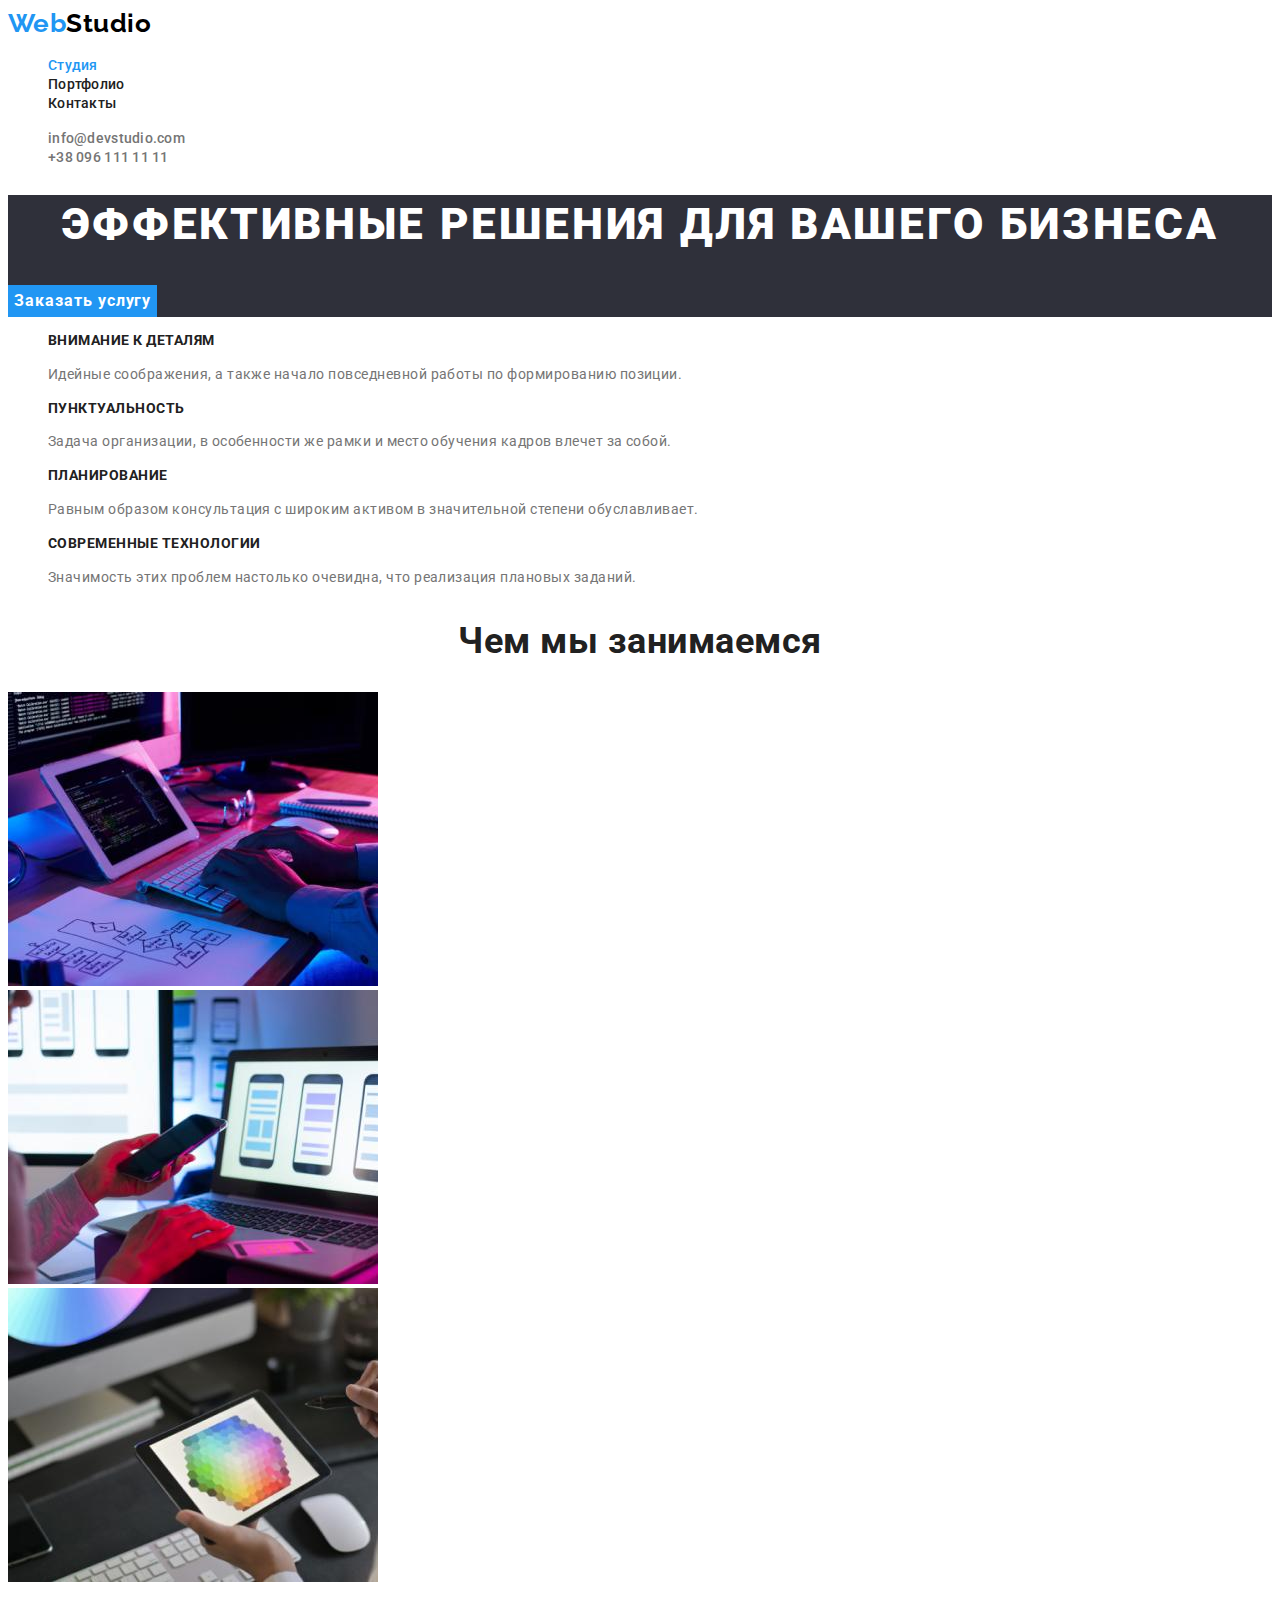
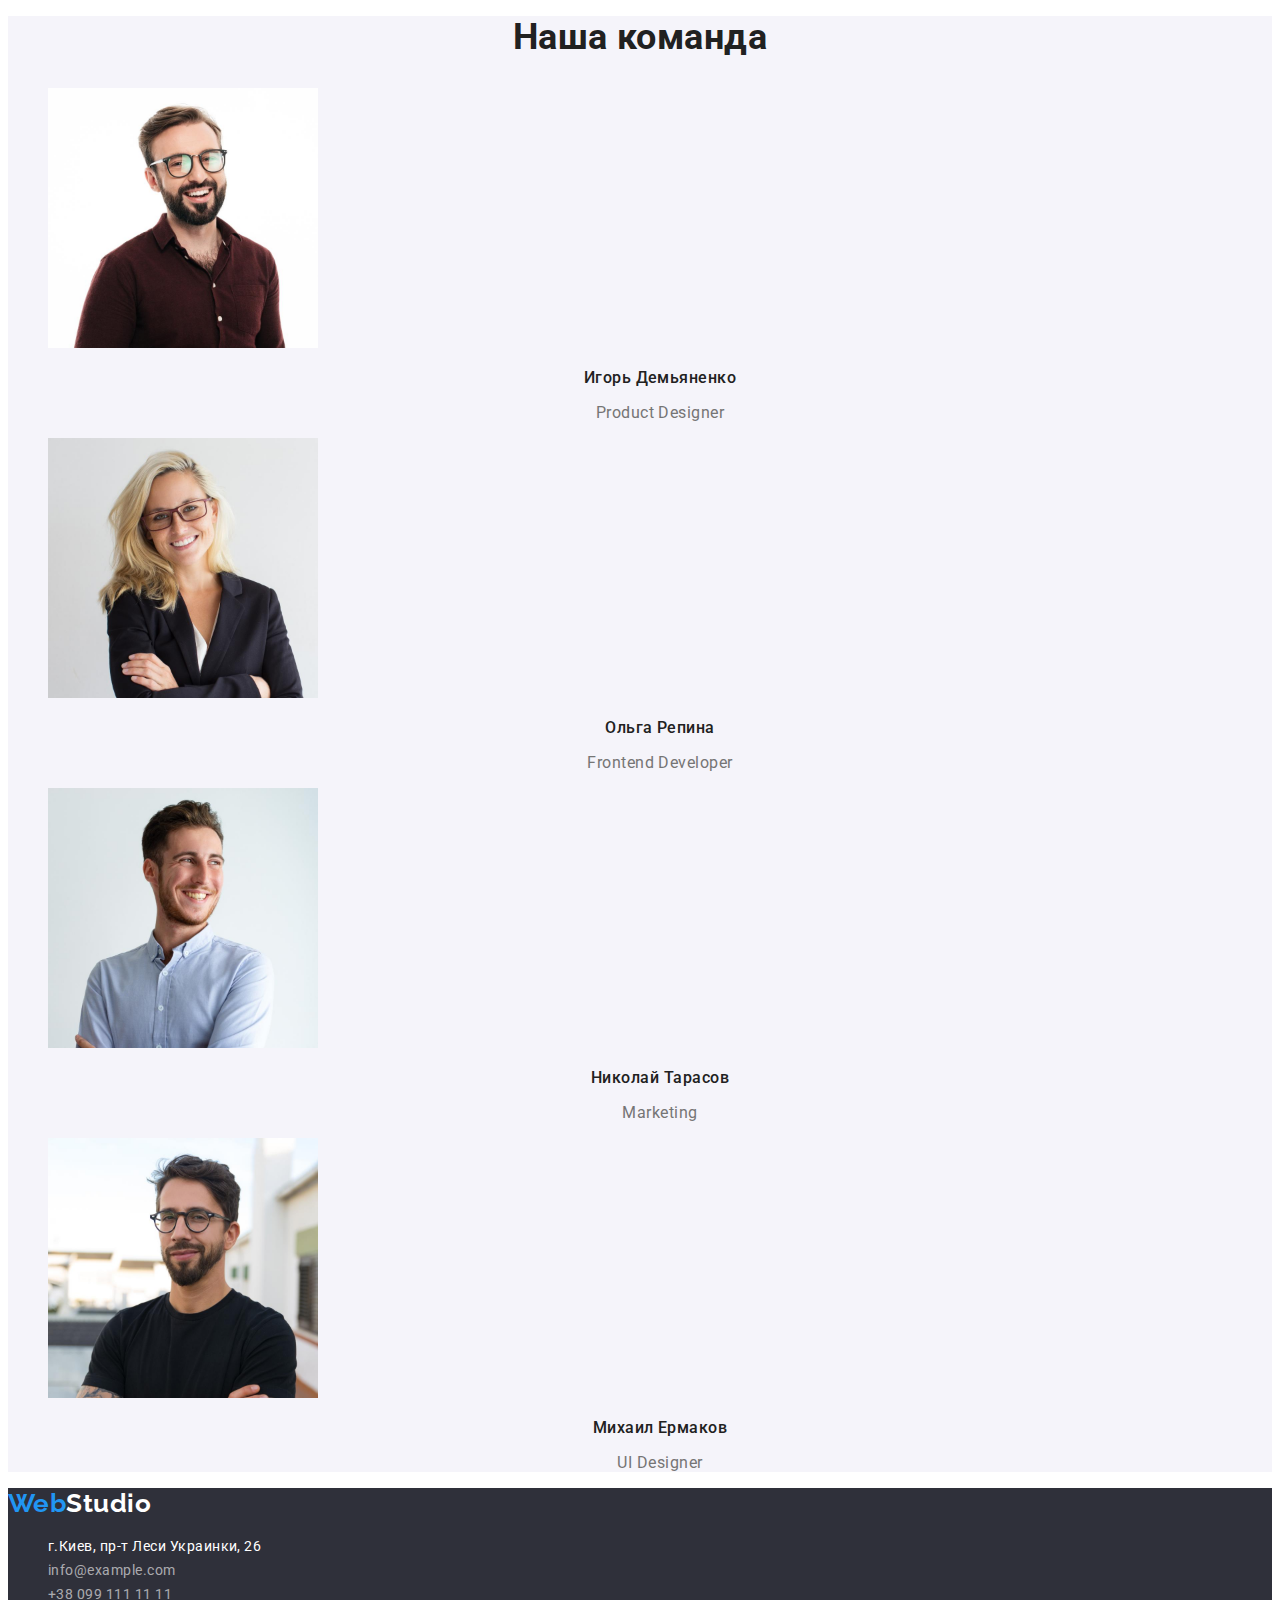
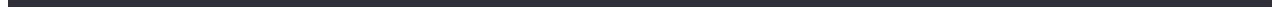
==== index.html @ a11c16da "Adds previous work files" ====
<!DOCTYPE html>
<html lang="ru">
<head>
    <meta charset="UTF-8">
    <meta http-equiv="X-UA-Compatible" content="IE=edge">
    <meta name="viewport" content="width=device-width, initial-scale=1.0">
    <title>Студия</title>
    <link rel="preconnect" href="https://fonts.googleapis.com">
    <link rel="preconnect" href="https://fonts.gstatic.com" crossorigin>
    <link href="https://fonts.googleapis.com/css2?family=Raleway:wght@700&family=Roboto:wght@400;500;700;900&display=swap" rel="stylesheet">
    <link rel="stylesheet" href="./css/styles.css">
</head>

<body>
    <header>
        <!--Навигация-->
        <nav>
            <a lang="en" href="./index.html" class="logo link">
                Web<span class="header-logo">Studio</span>
            </a>
            
            <ul class="header-list list">
                <li class="header-item"><a href="./index.html" class="header-link link current">Студия</a></li>
                <li class="header-item"><a href="./portfolio.html" class="header-link link">Портфолио</a></li>
                <li class="header-item"><a href="" class="header-link link">Контакты</a></li>
            </ul>
        </nav>
        
        <!--Контакты №1-->
        <ul class="contacts-list list">
            <li class="contacts-item"><a href="mailto:info@devstudio.com" class="header-link contacts-link link">info@devstudio.com</a></li>
            <li class="contacts-item"><a href="tel:+380961111111" class="header-link contacts-link link">+38 096 111 11 11</a></li>
        </ul>   
    </header>

    <main>
        <!--Герой-->
        <section class="hero">
            <h1 class="hero-title">Эффективные решения для вашего бизнеса</h1>
            <button type="button" class="hero-button btn">Заказать услугу</button>
        </section>

        <!--Особенности работы-->
        <section class="features">
            <h2 hidden>Особенности работы</h2>
            <ul class="features-list list">
                <li class="features-item">
                    <h3 class="features-item-title">Внимание к деталям</h3>
                    <p class="features-item-text">Идейные соображения, а также начало повседневной работы по формированию позиции.</p>
                </li>
                <li class="features-item">
                    <h3 class="features-item-title">Пунктуальность</h3>
                    <p class="features-item-text">Задача организации, в особенности же рамки и место обучения кадров влечет за собой.</p>
                </li>
                <li class="features-item">
                    <h3 class="features-item-title">Планирование</h3>
                    <p class="features-item-text">Равным образом консультация с широким активом в значительной степени обуславливает.</p>
                </li>
                <li class="features-item">
                    <h3 class="features-item-title">Современные технологии</h3>
                    <p class="features-item-text">Значимость этих проблем настолько очевидна, что реализация плановых заданий.</p>
                </li>
            </ul>
        </section>

        <!--Чем мы занимаемся-->
        <section class="speciality">
            <h2 class="speciality-title">Чем мы занимаемся</h2>
            <u class="speciality-list list">
                <li class="speciality-item"><img src="./images/box1.jpg" alt="Парень пишет код программы" width="370" height="294"></li>
                <li class="speciality-item"><img src="./images/box2.jpg" alt="Девушка подбирает дизайн для мобильного приложения" width="370" height="294"></li>
                <li class="speciality-item"><img src="./images/box3.jpg" alt="Девушка выбирает цвет с палитры цветов" width="370" height="294"></li>
            </u>
        </section>
        
        <!--Наша команда-->
        <section class="members">
            <h2 class="members-title">Наша команда</h2>
            <ul class="members-list list">
                <li class="members-item">
                    <a class="members-link link" href="">
                        <img src="./images/photo1.jpg" alt="Фото Игоря Демьяненко" width="270" height="260">
                        <h3 class="members-name">Игорь Демьяненко</h3>
                        <p class="members-speciality" lang="en">Product Designer</p>
                    </a>
                </li>
                <li class="members-item">
                    <a class="members-link link" href="">
                        <img src="./images/photo2.jpg" alt="Фото Ольги Репиной" width="270" height="260">
                        <h3 class="members-name">Ольга Репина</h3>
                        <p class="members-speciality" lang="en">Frontend Developer</p>
                    </a>
                </li>
                <li class="members-item">
                    <a class="members-link link" href="">
                        <img src="./images/photo3.jpg" alt="Фото Николая Тарасова" width="270" height="260">
                        <h3 class="members-name">Николай Тарасов</h3>
                        <p class="members-speciality" lang="en">Marketing</p>
                    </a>
                </li>
                <li class="members-item">
                    <a class="members-link link" href="">
                        <img src="./images/photo4.jpg" alt="Фото Михаила Ермакова" width="270" height="260">
                        <h3 class="members-name">Михаил Ермаков</h3>
                        <p class="members-speciality" lang="en">UI Designer</p>
                    </a>
                </li>
            </ul>
        </section>
    </main>

    <footer class="footer">
                <!--Лого-->
        <a lang="en" href="./index.html" class="logo link">
            Web<span class="footer-logo">Studio</span>
        </a>

        <!--Контакти №2-->
        <address>
            <ul class="footer-list list">
                <li class="footer-item">
                    <a href="https://goo.gl/maps/CdvJLRiEL6Q8Smko8" target="_blank" rel="noreferrer noopener" class="footer-first-link footer-link link">г.Киев, пр-т Леси Украинки, 26</a>
                </li>
                <li class="footer-item">
                    <a href="mailto:info@example.com" class="footer-link link">info@example.com</a>
                </li>
                <li class="footer-item">
                    <a href="tel:+380991111111" class="footer-link link">+38 099 111 11 11</a>
                </li>
            </ul>
        </address>
    </footer> 
</body>
</html>
---- css/styles.css ----
:root {
	--primary-text-color: #212121;
	--secondary-text-color: #757575;
	--accent-text-color: #2196f3;
	--button-first-text-color: #212121;
	--button-second-text-color: #fff;
	--button-first-bg-color: #f5f4fa;
	--button-second-bg-color: #2196f3;
	--first-background-color: #fff;
	--second-background-color: #2f303a;
	--third-background-color: #f5f4fa;
}

body {
	font-family: Roboto, sans-serif;
	color: var(--primary-text-color);
	letter-spacing: 0.03em;
}

.link {
	text-decoration: none;
}

.list {
	list-style-type: none;
}

.btn {
	cursor: pointer;
	border: none;
}

/* --Хедер-- */

/* Лого */

.logo {
	font-family: Raleway, sans-serif;
	font-weight: 700;
	font-size: 26px;
	line-height: 1.19;
	color: #2196f3;
}

.header-logo {
	color: #000000;
}

/* Хедер линки */

.header-link {
	font-weight: 500;
	font-size: 14px;
	line-height: 1.14;
	letter-spacing: 0.02em;
	color: var(--primary-text-color);
}

.current {
	color: var(--accent-text-color);
}

.contacts-link {
	color: var(--secondary-text-color);
}

.header-link:hover,
.header-link:focus,
.footer-link:hover,
.footer-link:focus {
	color: var(--accent-text-color);
}

/* --Мейн Студио-- */

/* Герой */

.hero {
	background-color: var(--second-background-color);
}

.hero-title {
	font-weight: 900;
	font-size: 44px;
	line-height: 1.36;
	text-align: center;
	letter-spacing: 0.06em;
	text-transform: uppercase;
	color: #fff;
}

.hero-button {
	color: var(--button-second-text-color);
	background-color: var(--button-second-bg-color);
	font-family: Roboto;
	font-weight: 700;
	font-size: 16px;
	line-height: 1.87;
	letter-spacing: 0.06em;
}

.hero-button:hover,
.hero-button:focus {
	color: var(--button-first-text-color);
	background-color: var(--button-first-bg-color);
}

/* Особенности работы */

.features-item-title {
	font-weight: 700;
	font-size: 14px;
	line-height: 1.14;
	text-transform: uppercase;
}

.features-item-text {
	font-size: 14px;
	line-height: 1.71;
	color: var(--secondary-text-color);
}
/* Чем мы занимаемся */
.speciality-title {
	font-weight: 700;
	font-size: 36px;
	line-height: 1.17;
	text-align: center;
}

/* Наша команда */
.members {
	background-color: var(--third-background-color);
}
.members-title {
	font-weight: 700;
	font-size: 36px;
	line-height: 1.17;
	text-align: center;
}

.members-name {
	font-weight: 500;
	font-size: 16px;
	line-height: 1.19;
	text-align: center;
	color: var(--primary-text-color);
}

.members-speciality {
	font-size: 16px;
	line-height: 1.19;
	text-align: center;
	color: var(--secondary-text-color);
}

/* --Мейн Портфолио-- */

/* --Футер--*/

.footer {
	background-color: var(--second-background-color);
}

.footer-logo {
	color: #fff;
}

.footer-link {
	font-style: normal;
	font-size: 14px;
	line-height: 1.71;
	color: rgba(255, 255, 255, 0.6);
}

.footer-first-link {
	color: #fff;
}
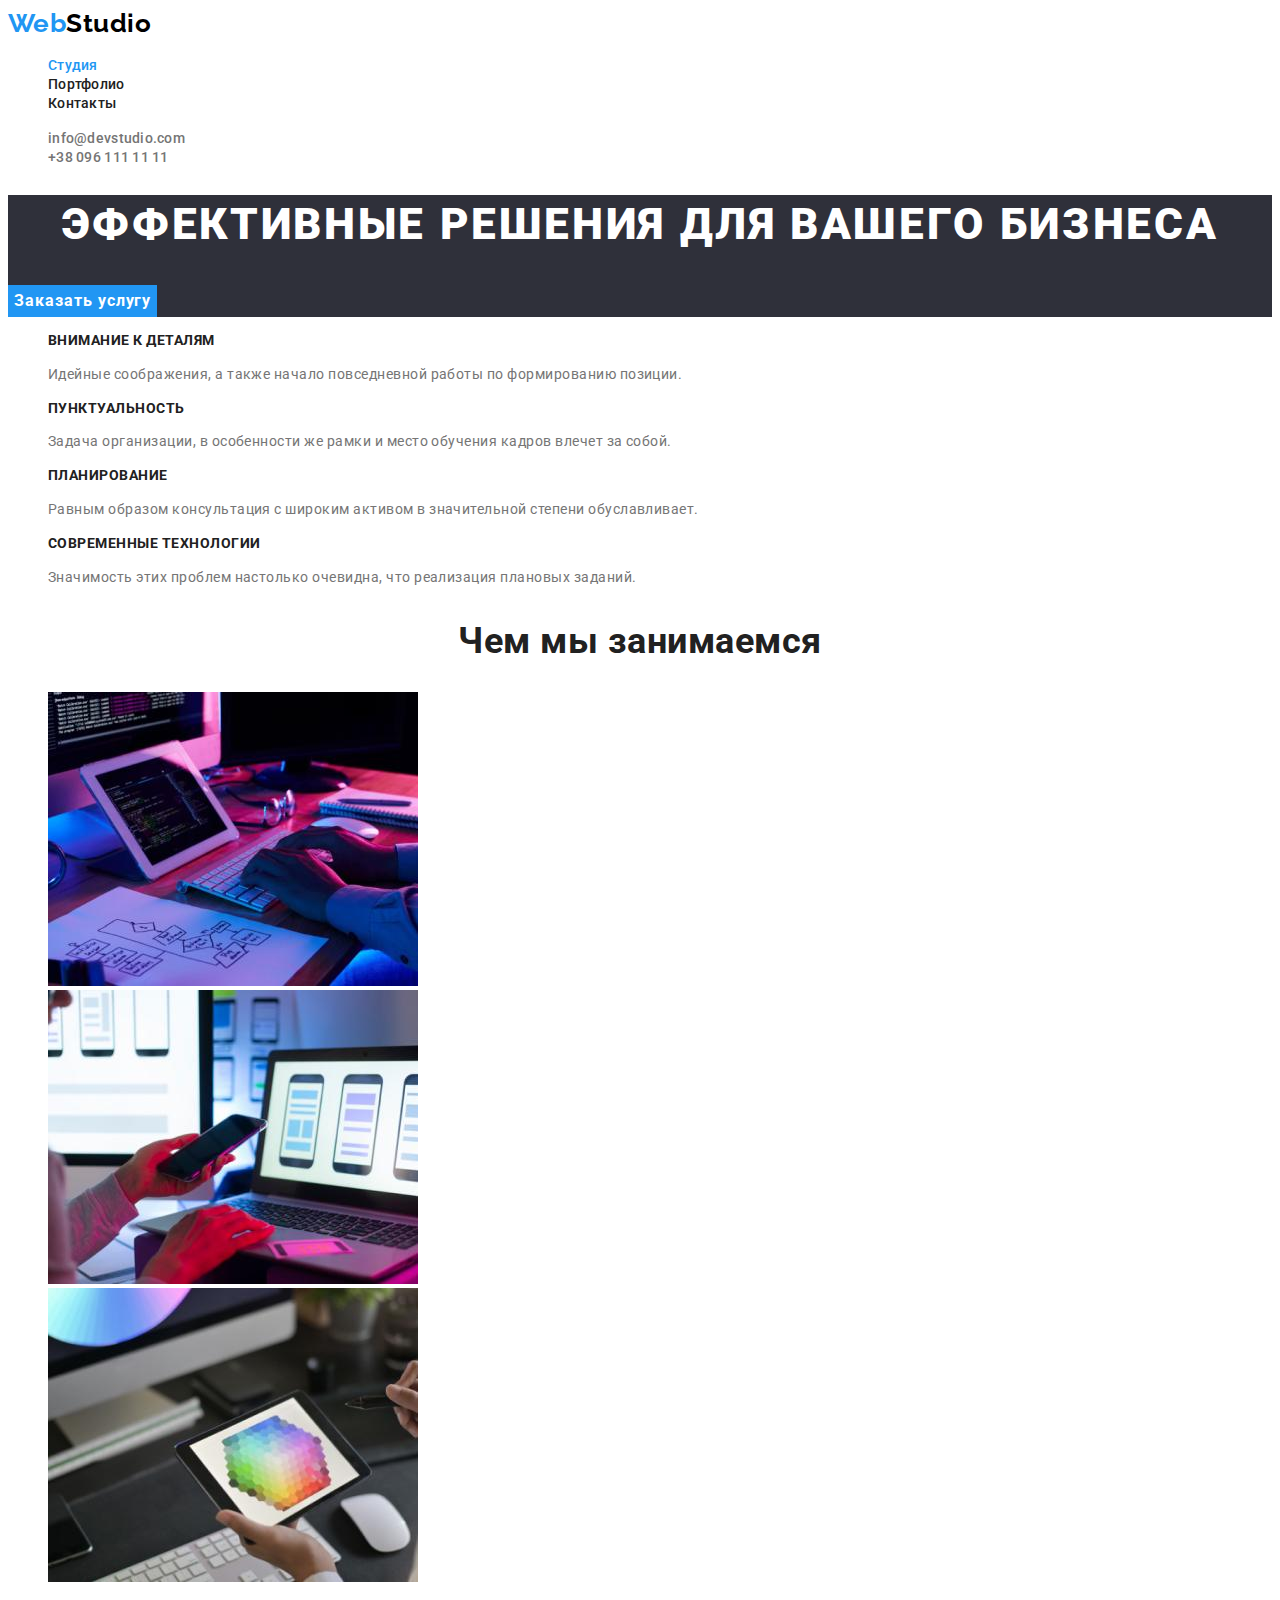
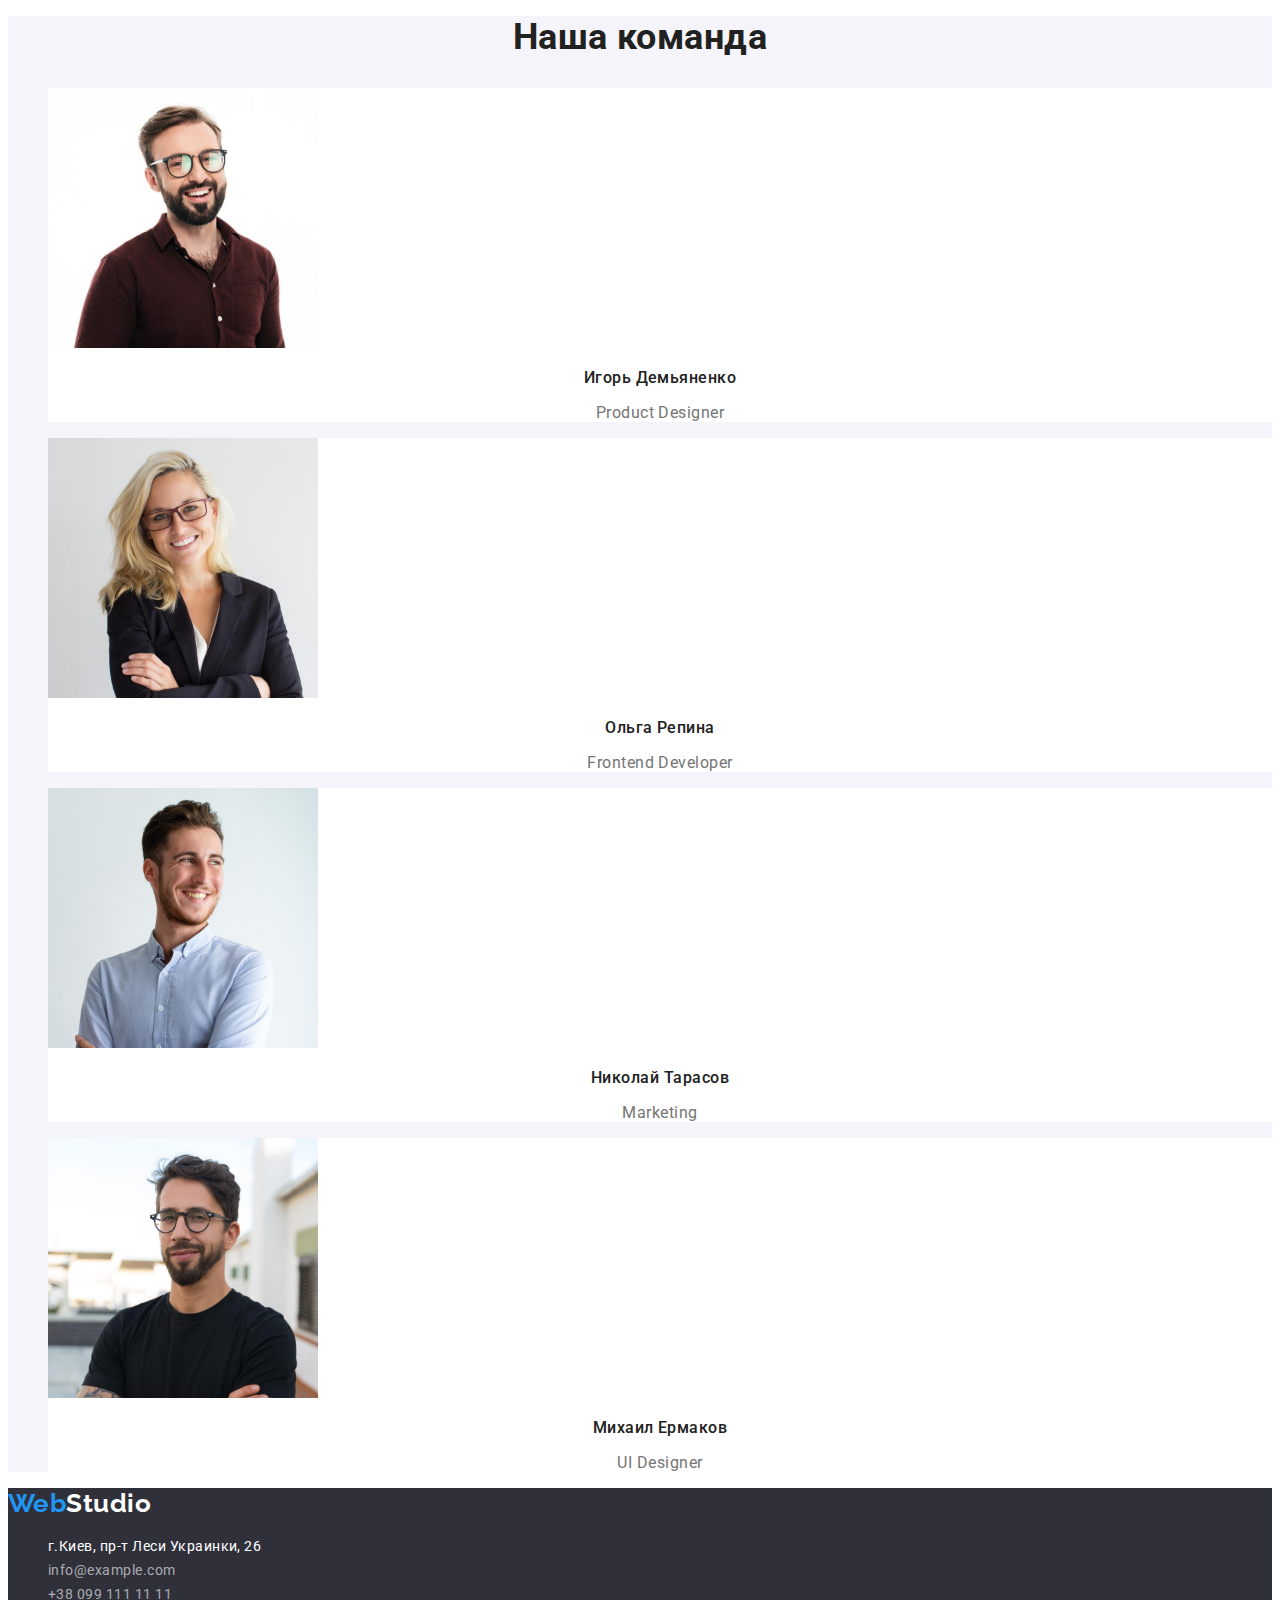
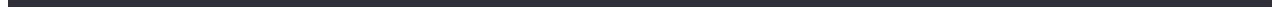
==== commit 8f971fc8: "Adds previous work files(true)" ====
--- a/index.html
+++ b/index.html
@@ -1,5 +1,6 @@
 <!DOCTYPE html>
 <html lang="ru">
+    
 <head>
     <meta charset="UTF-8">
     <meta http-equiv="X-UA-Compatible" content="IE=edge">
@@ -15,21 +16,31 @@
     <header>
         <!--Навигация-->
         <nav>
-            <a lang="en" href="./index.html" class="logo link">
+            <a href="./index.html" class="logo link" lang="en">
                 Web<span class="header-logo">Studio</span>
             </a>
             
             <ul class="header-list list">
-                <li class="header-item"><a href="./index.html" class="header-link link current">Студия</a></li>
-                <li class="header-item"><a href="./portfolio.html" class="header-link link">Портфолио</a></li>
-                <li class="header-item"><a href="" class="header-link link">Контакты</a></li>
+                <li class="header-item">
+                    <a href="./index.html" class="header-link link current-page">Студия</a>
+                </li>
+                <li class="header-item">
+                    <a href="./portfolio.html" class="header-link link">Портфолио</a>
+                </li>
+                <li class="header-item">
+                    <a href="" class="header-link link">Контакты</a>
+                </li>
             </ul>
         </nav>
         
         <!--Контакты №1-->
         <ul class="contacts-list list">
-            <li class="contacts-item"><a href="mailto:info@devstudio.com" class="header-link contacts-link link">info@devstudio.com</a></li>
-            <li class="contacts-item"><a href="tel:+380961111111" class="header-link contacts-link link">+38 096 111 11 11</a></li>
+            <li class="contacts-item">
+                <a href="mailto:info@devstudio.com" class="header-link contacts-link link">info@devstudio.com</a>
+            </li>
+            <li class="contacts-item">
+                <a href="tel:+380961111111" class="header-link contacts-link link">+38 096 111 11 11</a>
+            </li>
         </ul>   
     </header>
 
@@ -66,11 +77,17 @@
         <!--Чем мы занимаемся-->
         <section class="speciality">
             <h2 class="speciality-title">Чем мы занимаемся</h2>
-            <u class="speciality-list list">
-                <li class="speciality-item"><img src="./images/box1.jpg" alt="Парень пишет код программы" width="370" height="294"></li>
-                <li class="speciality-item"><img src="./images/box2.jpg" alt="Девушка подбирает дизайн для мобильного приложения" width="370" height="294"></li>
-                <li class="speciality-item"><img src="./images/box3.jpg" alt="Девушка выбирает цвет с палитры цветов" width="370" height="294"></li>
-            </u>
+            <ul class="speciality-list list">
+                <li class="speciality-item">
+                    <img src="./images/box1.jpg" alt="Парень пишет код программы" width="370" height="294">
+                </li>
+                <li class="speciality-item">
+                    <img src="./images/box2.jpg" alt="Девушка подбирает дизайн для мобильного приложения" width="370" height="294">
+                </li>
+                <li class="speciality-item">
+                    <img src="./images/box3.jpg" alt="Девушка выбирает цвет с палитры цветов" width="370" height="294">
+                </li>
+            </ul>
         </section>
         
         <!--Наша команда-->
@@ -78,32 +95,24 @@
             <h2 class="members-title">Наша команда</h2>
             <ul class="members-list list">
                 <li class="members-item">
-                    <a class="members-link link" href="">
                         <img src="./images/photo1.jpg" alt="Фото Игоря Демьяненко" width="270" height="260">
                         <h3 class="members-name">Игорь Демьяненко</h3>
                         <p class="members-speciality" lang="en">Product Designer</p>
-                    </a>
                 </li>
                 <li class="members-item">
-                    <a class="members-link link" href="">
                         <img src="./images/photo2.jpg" alt="Фото Ольги Репиной" width="270" height="260">
                         <h3 class="members-name">Ольга Репина</h3>
                         <p class="members-speciality" lang="en">Frontend Developer</p>
-                    </a>
                 </li>
                 <li class="members-item">
-                    <a class="members-link link" href="">
                         <img src="./images/photo3.jpg" alt="Фото Николая Тарасова" width="270" height="260">
                         <h3 class="members-name">Николай Тарасов</h3>
                         <p class="members-speciality" lang="en">Marketing</p>
-                    </a>
                 </li>
                 <li class="members-item">
-                    <a class="members-link link" href="">
                         <img src="./images/photo4.jpg" alt="Фото Михаила Ермакова" width="270" height="260">
                         <h3 class="members-name">Михаил Ермаков</h3>
                         <p class="members-speciality" lang="en">UI Designer</p>
-                    </a>
                 </li>
             </ul>
         </section>
@@ -111,7 +120,7 @@
 
     <footer class="footer">
                 <!--Лого-->
-        <a lang="en" href="./index.html" class="logo link">
+        <a href="./index.html" class="logo link" lang="en">
             Web<span class="footer-logo">Studio</span>
         </a>
 
@@ -131,4 +140,5 @@
         </address>
     </footer> 
 </body>
+
 </html>--- a/css/styles.css
+++ b/css/styles.css
@@ -1,3 +1,4 @@
+/* ------------Общие------------ */
 :root {
 	--primary-text-color: #212121;
 	--secondary-text-color: #757575;
@@ -6,9 +7,15 @@
 	--button-second-text-color: #fff;
 	--button-first-bg-color: #f5f4fa;
 	--button-second-bg-color: #2196f3;
-	--first-background-color: #fff;
+	--primary-background-color: #fff;
 	--second-background-color: #2f303a;
 	--third-background-color: #f5f4fa;
+	--footer-link-color: rgba(255, 255, 255, 0.6);
+	--just-white-color: #fff;
+	--main-logo-color: #2196f3;
+	--second-logo-color: #000;
+	--third-logo-color: #fff;
+	--hero-button-hover-bgcolor: #188ce8;
 }
 
 body {
@@ -30,40 +37,34 @@
 	border: none;
 }
 
-/* --Хедер-- */
-
+/* ------------Хедер------------ */
 /* Лого */
-
 .logo {
 	font-family: Raleway, sans-serif;
 	font-weight: 700;
 	font-size: 26px;
 	line-height: 1.19;
-	color: #2196f3;
+	color: var(--main-logo-color);
 }
 
 .header-logo {
-	color: #000000;
+	color: var(--second-logo-color);
 }
 
 /* Хедер линки */
-
 .header-link {
 	font-weight: 500;
 	font-size: 14px;
 	line-height: 1.14;
 	letter-spacing: 0.02em;
-	color: var(--primary-text-color);
-}
-
-.current {
-	color: var(--accent-text-color);
+	color: inherit;
 }
 
 .contacts-link {
 	color: var(--secondary-text-color);
 }
 
+.current-page,
 .header-link:hover,
 .header-link:focus,
 .footer-link:hover,
@@ -71,10 +72,8 @@
 	color: var(--accent-text-color);
 }
 
-/* --Мейн Студио-- */
-
+/* ------------Мейн Студио------------ */
 /* Герой */
-
 .hero {
 	background-color: var(--second-background-color);
 }
@@ -86,27 +85,25 @@
 	text-align: center;
 	letter-spacing: 0.06em;
 	text-transform: uppercase;
-	color: #fff;
+	color: var(--just-white-color);
 }
 
 .hero-button {
+	font-family: inherit;
+	font-weight: 700;
+	font-size: 16px;
+	line-height: 1.87;
+	letter-spacing: 0.06em;
 	color: var(--button-second-text-color);
 	background-color: var(--button-second-bg-color);
-	font-family: Roboto;
-	font-weight: 700;
-	font-size: 16px;
-	line-height: 1.87;
-	letter-spacing: 0.06em;
 }
 
 .hero-button:hover,
 .hero-button:focus {
-	color: var(--button-first-text-color);
-	background-color: var(--button-first-bg-color);
+	background-color: var(--hero-button-hover-bgcolor);
 }
 
 /* Особенности работы */
-
 .features-item-title {
 	font-weight: 700;
 	font-size: 14px;
@@ -119,6 +116,7 @@
 	line-height: 1.71;
 	color: var(--secondary-text-color);
 }
+
 /* Чем мы занимаемся */
 .speciality-title {
 	font-weight: 700;
@@ -131,6 +129,11 @@
 .members {
 	background-color: var(--third-background-color);
 }
+
+.members-item {
+	background-color: var(--primary-background-color);
+}
+
 .members-title {
 	font-weight: 700;
 	font-size: 36px;
@@ -143,7 +146,6 @@
 	font-size: 16px;
 	line-height: 1.19;
 	text-align: center;
-	color: var(--primary-text-color);
 }
 
 .members-speciality {
@@ -153,25 +155,56 @@
 	color: var(--secondary-text-color);
 }
 
-/* --Мейн Портфолио-- */
-
-/* --Футер--*/
-
+/* ------------Футер------------*/
 .footer {
 	background-color: var(--second-background-color);
 }
 
 .footer-logo {
-	color: #fff;
+	color: var(--just-white-color);
 }
 
 .footer-link {
 	font-style: normal;
 	font-size: 14px;
 	line-height: 1.71;
-	color: rgba(255, 255, 255, 0.6);
+	color: var(--footer-link-color);
 }
 
 .footer-first-link {
-	color: #fff;
-}
+	color: var(--third-logo-color);
+}
+
+/* -------------Мейн Портфолио------------- */
+/* Фильтр */
+.filter-button {
+	font-family: inherit;
+	font-weight: 500;
+	font-size: 16px;
+	line-height: 1.62;
+	text-align: center;
+	letter-spacing: inherit;
+	color: var(--button-first-text-color);
+	background-color: var(--button-first-bg-color);
+}
+
+.current-filter-button,
+.filter-button:hover,
+.filter-button:focus {
+	color: var(--button-second-text-color);
+	background-color: var(--button-second-bg-color);
+}
+
+/* Примеры работ */
+.work-name {
+	font-weight: 700;
+	font-size: 18px;
+	line-height: 2;
+	letter-spacing: 0.06em;
+}
+
+.work-type {
+	font-size: 16px;
+	line-height: 1.87;
+	color: var(--secondary-text-color);
+}
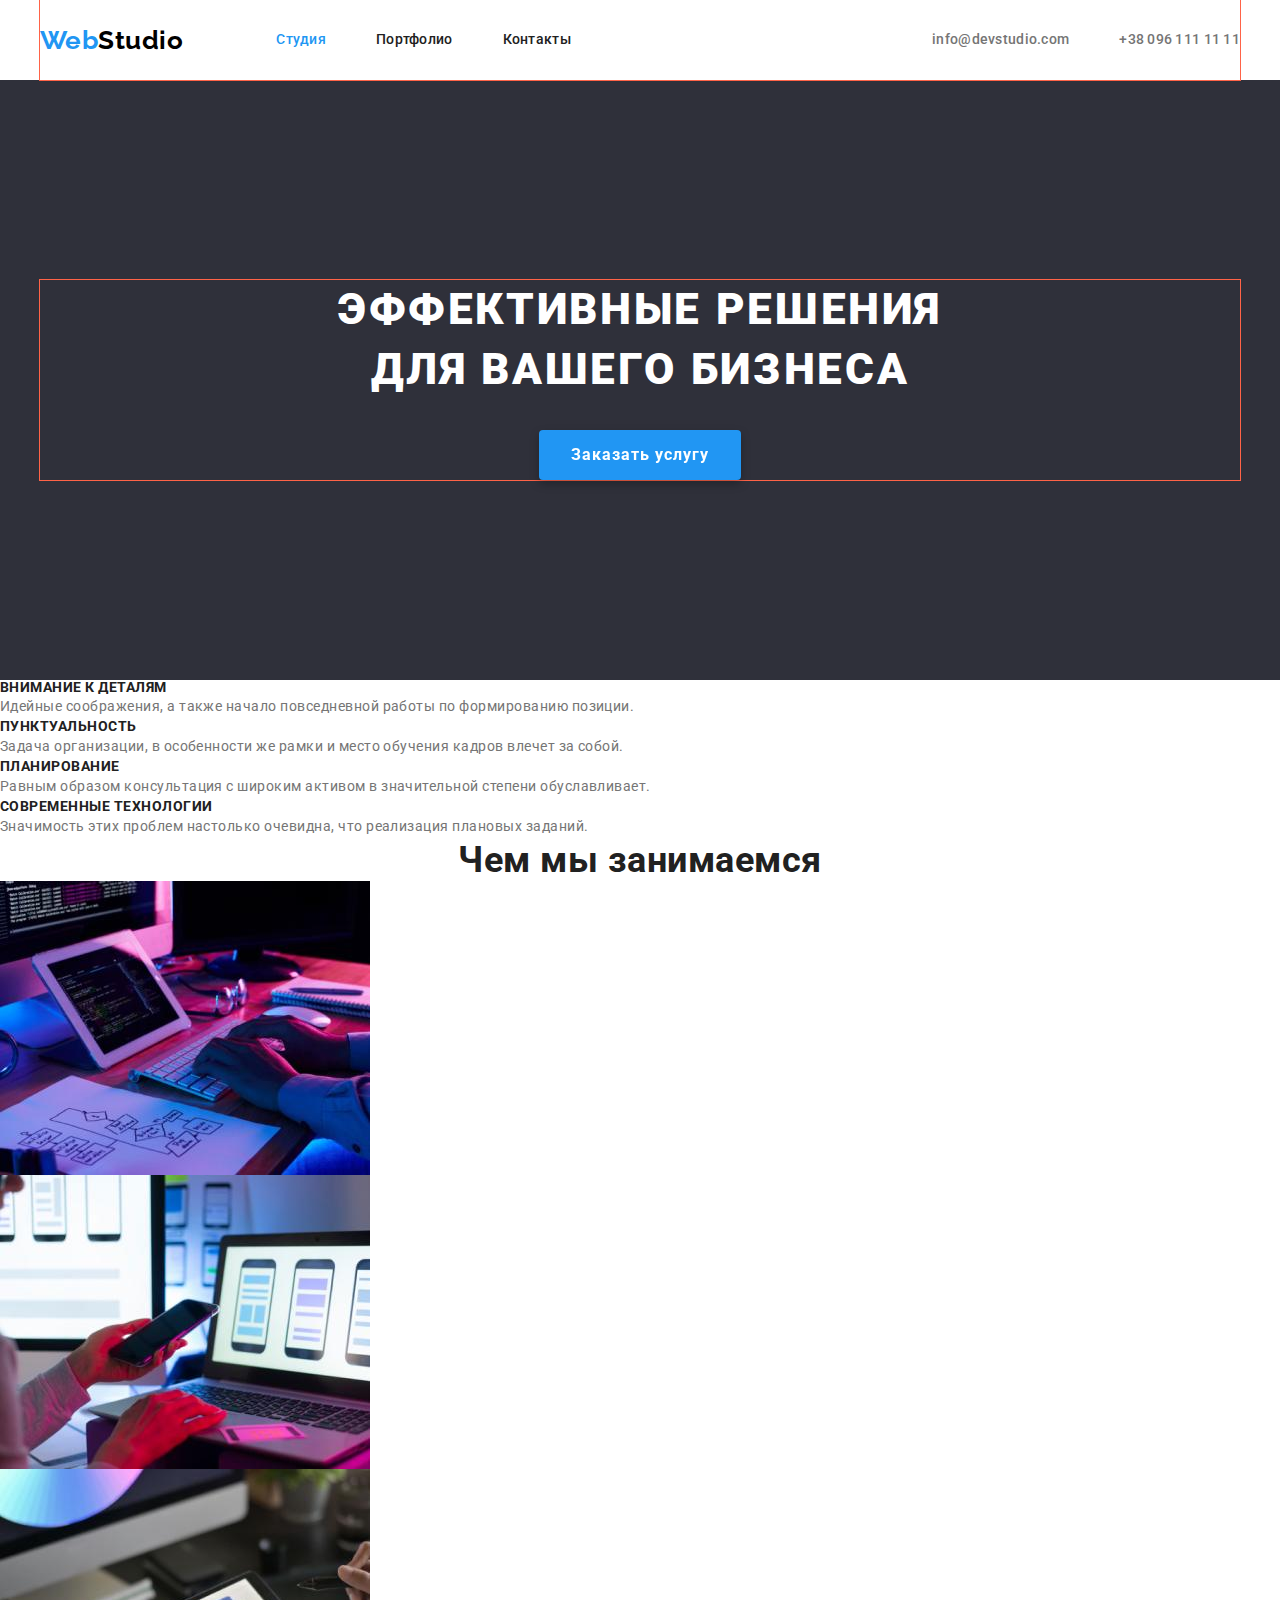
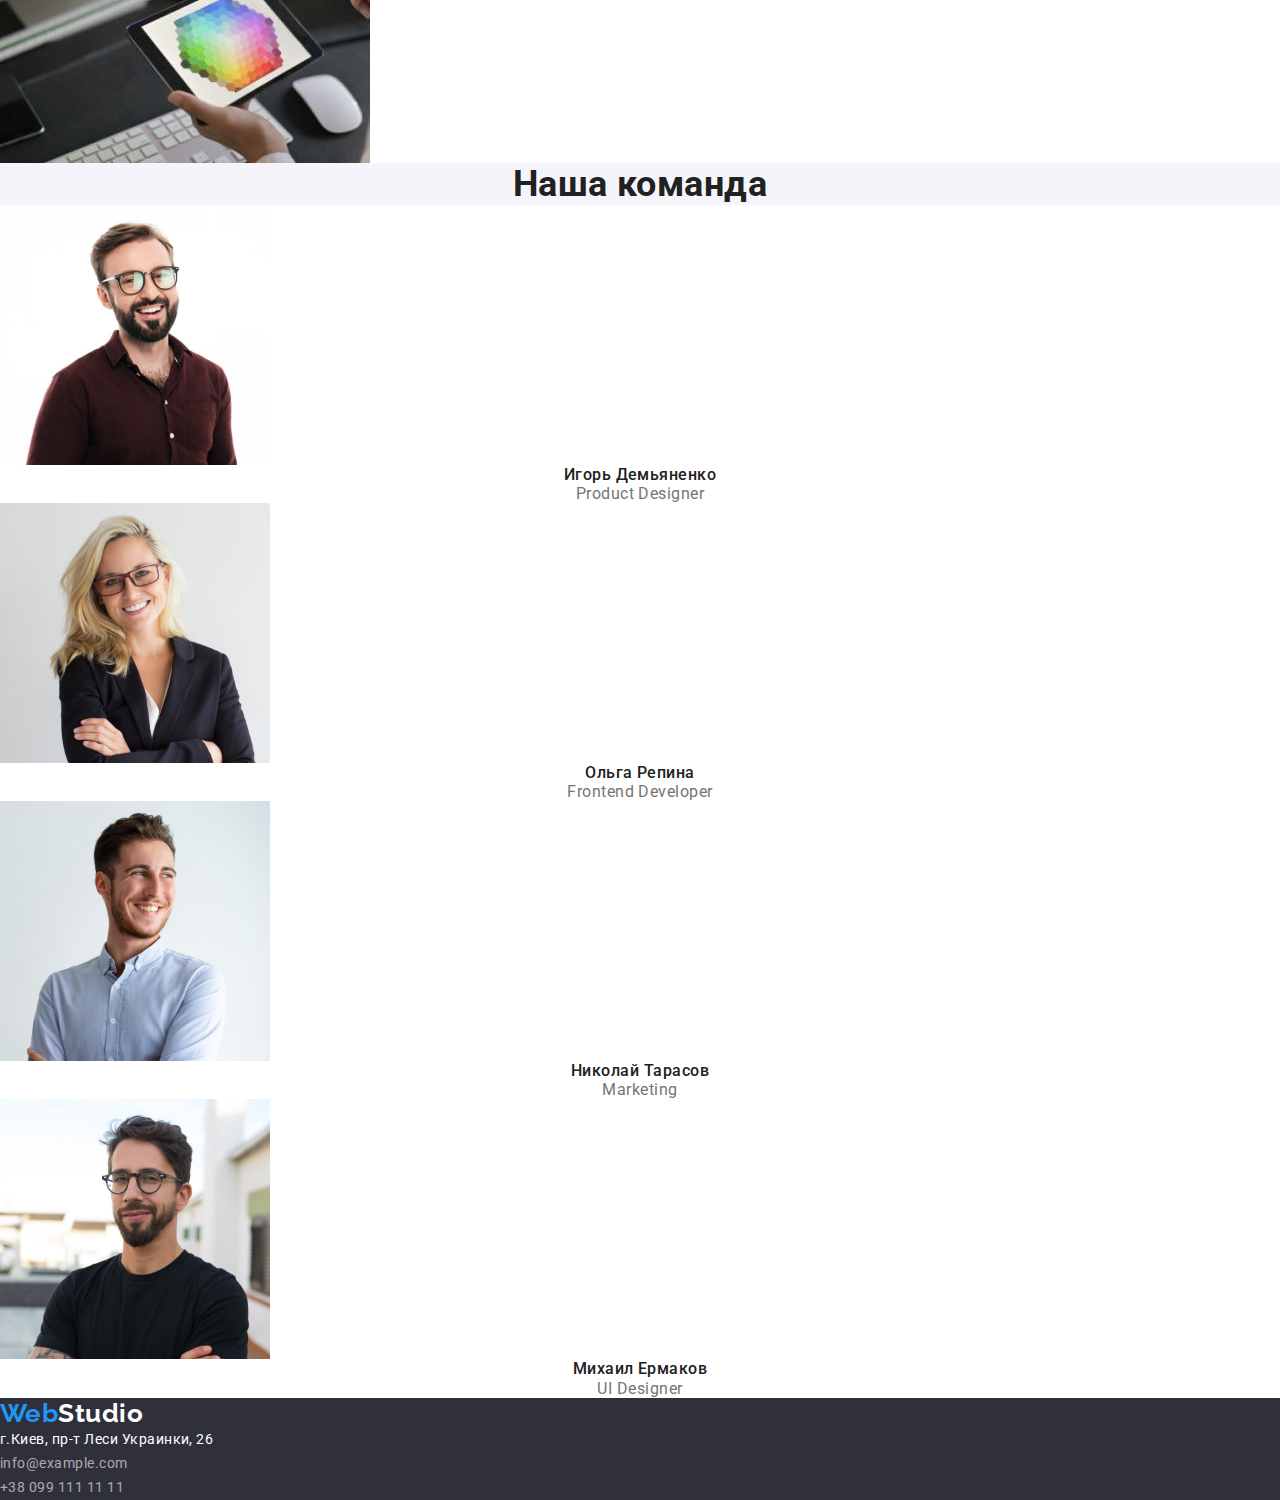
==== commit 19624ae5: "Adds header and hero geometry" ====
--- a/index.html
+++ b/index.html
@@ -9,46 +9,59 @@
     <link rel="preconnect" href="https://fonts.googleapis.com">
     <link rel="preconnect" href="https://fonts.gstatic.com" crossorigin>
     <link href="https://fonts.googleapis.com/css2?family=Raleway:wght@700&family=Roboto:wght@400;500;700;900&display=swap" rel="stylesheet">
+    <link rel="stylesheet" href="https://cdnjs.cloudflare.com/ajax/libs/modern-normalize/1.1.0/modern-normalize.min.css">
     <link rel="stylesheet" href="./css/styles.css">
 </head>
 
 <body>
     <header>
-        <!--Навигация-->
-        <nav>
+        <div class="container header-content">
+            <!--Лого-->
             <a href="./index.html" class="logo link" lang="en">
                 Web<span class="header-logo">Studio</span>
             </a>
+
+            <!--Навигация-->
+            <nav class="site-nav">
+                <ul class="header-list list">
+
+                    <li class="header-item">
+                        <a href="./index.html" class="header-link link current-page">Студия</a>
+                    </li>
+
+                    <li class="header-item">
+                        <a href="./portfolio.html" class="header-link link">Портфолио</a>
+                    </li>
+
+                    <li class="header-item">
+                        <a href="" class="header-link link">Контакты</a>
+                    </li>
+
+                </ul>
+            </nav>
             
-            <ul class="header-list list">
-                <li class="header-item">
-                    <a href="./index.html" class="header-link link current-page">Студия</a>
+            <!--Контакты №1-->
+            <ul class="contacts-list list">
+
+                <li class="contacts-item">
+                    <a href="mailto:info@devstudio.com" class="header-link contacts-link link">info@devstudio.com</a>
                 </li>
-                <li class="header-item">
-                    <a href="./portfolio.html" class="header-link link">Портфолио</a>
+
+                <li class="contacts-item">
+                    <a href="tel:+380961111111" class="header-link contacts-link link">+38 096 111 11 11</a>
                 </li>
-                <li class="header-item">
-                    <a href="" class="header-link link">Контакты</a>
-                </li>
+
             </ul>
-        </nav>
-        
-        <!--Контакты №1-->
-        <ul class="contacts-list list">
-            <li class="contacts-item">
-                <a href="mailto:info@devstudio.com" class="header-link contacts-link link">info@devstudio.com</a>
-            </li>
-            <li class="contacts-item">
-                <a href="tel:+380961111111" class="header-link contacts-link link">+38 096 111 11 11</a>
-            </li>
-        </ul>   
+        </div>  
     </header>
 
     <main>
         <!--Герой-->
         <section class="hero">
-            <h1 class="hero-title">Эффективные решения для вашего бизнеса</h1>
-            <button type="button" class="hero-button btn">Заказать услугу</button>
+            <div class="container">
+                <h1 class="hero-title">Эффективные решения<br>для вашего бизнеса</h1>
+                <button type="button" class="hero-button btn">Заказать услугу</button>
+            </div>
         </section>
 
         <!--Особенности работы-->
--- a/css/styles.css
+++ b/css/styles.css
@@ -37,9 +37,51 @@
 	border: none;
 }
 
+h1,
+h2,
+h3,
+h4,
+h5,
+h6,
+p,
+ul {
+	padding: 0;
+	margin: 0;
+}
+
+img {
+	display: block;
+	max-width: 100%;
+	height: auto;
+}
+
+.container {
+	width: 1200px;
+	margin: 0 auto;
+	padding: 0 15;
+
+	outline: 1px solid tomato;
+}
+
+.section {
+	padding: 94 0;
+}
+
 /* ------------Хедер------------ */
+.header-content {
+	display: flex;
+	align-items: center;
+}
+
+.site-nav {
+	display: flex;
+	margin-left: 93px;
+}
+
 /* Лого */
 .logo {
+	display: block;
+
 	font-family: Raleway, sans-serif;
 	font-weight: 700;
 	font-size: 26px;
@@ -52,12 +94,32 @@
 }
 
 /* Хедер линки */
+.header-list {
+	display: flex;
+}
+
+.header-item:not(:last-child) {
+	margin-right: 50px;
+}
+
 .header-link {
+	display: block;
+	padding: 32px 0;
+
 	font-weight: 500;
 	font-size: 14px;
 	line-height: 1.14;
 	letter-spacing: 0.02em;
 	color: inherit;
+}
+
+.contacts-list {
+	display: flex;
+	margin-left: auto;
+}
+
+.contacts-item:not(:last-child) {
+	margin-right: 50px;
 }
 
 .contacts-link {
@@ -75,10 +137,16 @@
 /* ------------Мейн Студио------------ */
 /* Герой */
 .hero {
+	text-align: center;
+	padding-top: 200px;
+	padding-bottom: 200px;
+
 	background-color: var(--second-background-color);
 }
 
 .hero-title {
+	margin-bottom: 30px;
+
 	font-weight: 900;
 	font-size: 44px;
 	line-height: 1.36;
@@ -89,6 +157,11 @@
 }
 
 .hero-button {
+	min-width: 200px;
+	padding: 10px 32px;
+	border-radius: 4px;
+	filter: drop-shadow(0px 4px 4px rgba(0, 0, 0, 0.25));
+
 	font-family: inherit;
 	font-weight: 700;
 	font-size: 16px;
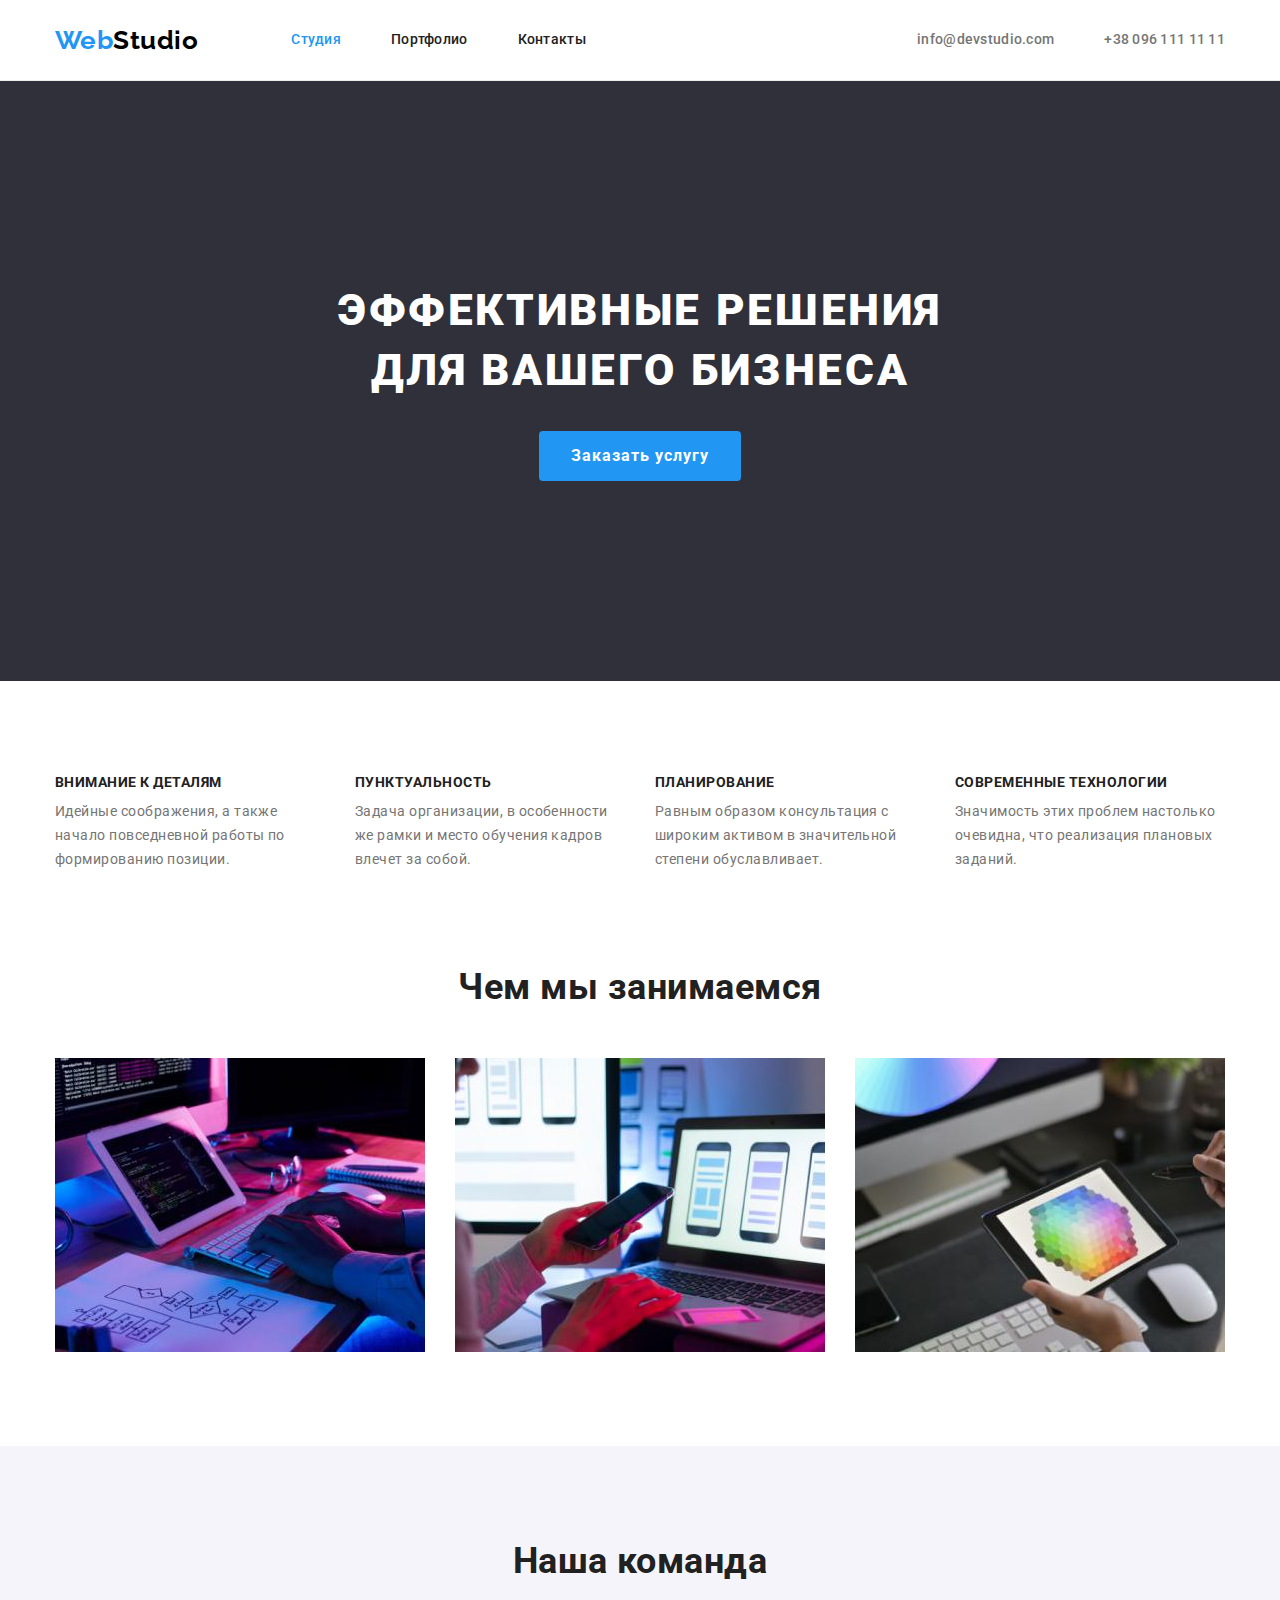
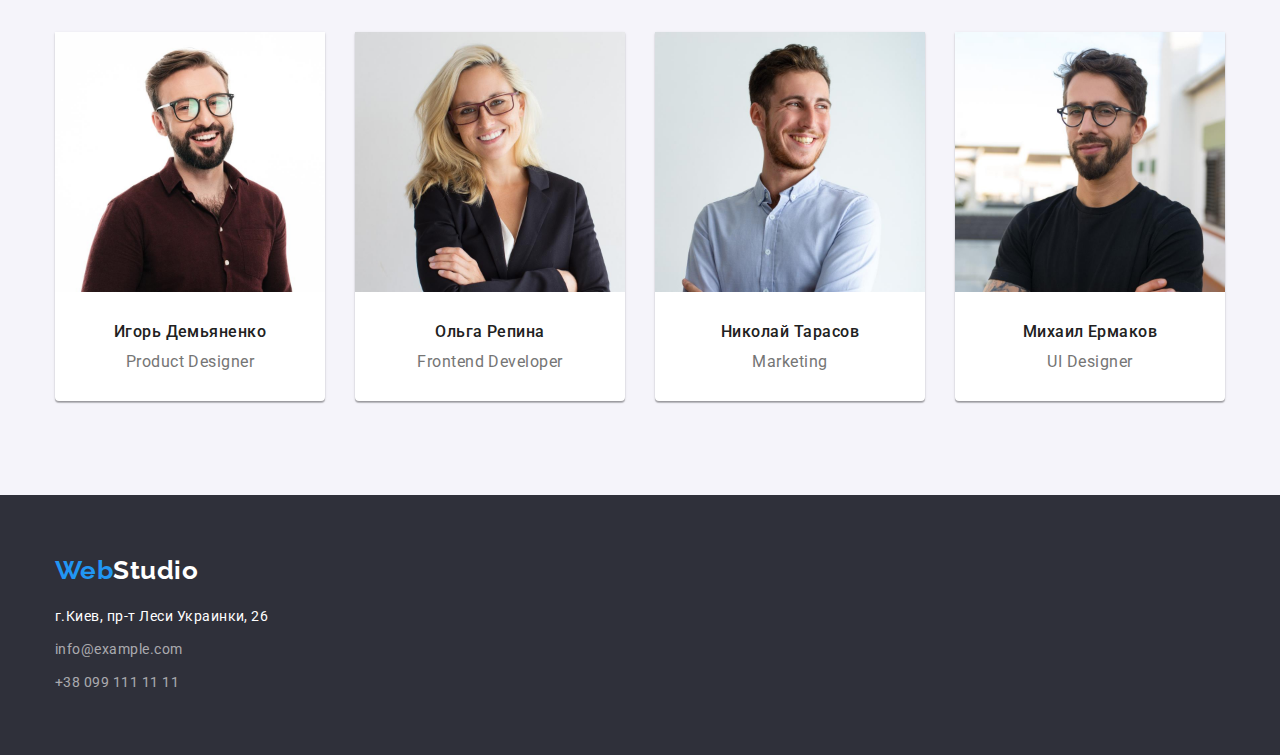
==== commit 223257d8: "Adds sections and footer geometry" ====
--- a/index.html
+++ b/index.html
@@ -14,7 +14,7 @@
 </head>
 
 <body>
-    <header>
+    <header class="header">
         <div class="container header-content">
             <!--Лого-->
             <a href="./index.html" class="logo link" lang="en">
@@ -65,92 +65,130 @@
         </section>
 
         <!--Особенности работы-->
-        <section class="features">
-            <h2 hidden>Особенности работы</h2>
-            <ul class="features-list list">
-                <li class="features-item">
-                    <h3 class="features-item-title">Внимание к деталям</h3>
-                    <p class="features-item-text">Идейные соображения, а также начало повседневной работы по формированию позиции.</p>
-                </li>
-                <li class="features-item">
-                    <h3 class="features-item-title">Пунктуальность</h3>
-                    <p class="features-item-text">Задача организации, в особенности же рамки и место обучения кадров влечет за собой.</p>
-                </li>
-                <li class="features-item">
-                    <h3 class="features-item-title">Планирование</h3>
-                    <p class="features-item-text">Равным образом консультация с широким активом в значительной степени обуславливает.</p>
-                </li>
-                <li class="features-item">
-                    <h3 class="features-item-title">Современные технологии</h3>
-                    <p class="features-item-text">Значимость этих проблем настолько очевидна, что реализация плановых заданий.</p>
-                </li>
-            </ul>
+        <section class="section">
+            <div class="container">
+                <h2 class="visually-hidden">Особенности работы</h2>
+                <ul class="features-list list">
+
+                    <li class="features-item">
+                        <h3 class="features-item-title">Внимание к деталям</h3>
+                        <p class="features-item-text">Идейные соображения, а также начало повседневной работы по формированию позиции.
+                        </p>
+                    </li>
+
+                    <li class="features-item">
+                        <h3 class="features-item-title">Пунктуальность</h3>
+                        <p class="features-item-text">Задача организации, в особенности же рамки и место обучения кадров влечет за
+                            собой.</p>
+                    </li>
+
+                    <li class="features-item">
+                        <h3 class="features-item-title">Планирование</h3>
+                        <p class="features-item-text">Равным образом консультация с широким активом в значительной степени
+                            обуславливает.</p>
+                    </li>
+
+                    <li class="features-item">
+                        <h3 class="features-item-title">Современные технологии</h3>
+                        <p class="features-item-text">Значимость этих проблем настолько очевидна, что реализация плановых заданий.</p>
+                    </li>
+
+                </ul>
+            </div>
         </section>
 
         <!--Чем мы занимаемся-->
-        <section class="speciality">
-            <h2 class="speciality-title">Чем мы занимаемся</h2>
-            <ul class="speciality-list list">
-                <li class="speciality-item">
-                    <img src="./images/box1.jpg" alt="Парень пишет код программы" width="370" height="294">
-                </li>
-                <li class="speciality-item">
-                    <img src="./images/box2.jpg" alt="Девушка подбирает дизайн для мобильного приложения" width="370" height="294">
-                </li>
-                <li class="speciality-item">
-                    <img src="./images/box3.jpg" alt="Девушка выбирает цвет с палитры цветов" width="370" height="294">
-                </li>
-            </ul>
+        <section class="section speciality">
+            <div class="container">
+                <h2 class="speciality-title">Чем мы занимаемся</h2>
+                <ul class="speciality-list list">
+
+                    <li class="speciality-item">
+                        <img src="./images/box1.jpg" alt="Парень пишет код программы" width="370" height="294">
+                    </li>
+
+                    <li class="speciality-item">
+                        <img src="./images/box2.jpg" alt="Девушка подбирает дизайн для мобильного приложения" width="370" height="294">
+                    </li>
+
+                    <li class="speciality-item">
+                        <img src="./images/box3.jpg" alt="Девушка выбирает цвет с палитры цветов" width="370" height="294">
+                    </li>
+
+                </ul>
+            </div>
         </section>
         
         <!--Наша команда-->
-        <section class="members">
-            <h2 class="members-title">Наша команда</h2>
-            <ul class="members-list list">
-                <li class="members-item">
+        <section class="section members">
+            <div class="container">
+                <h2 class="members-title">Наша команда</h2>
+                <ul class="members-list list">
+
+                    <li class="members-item">
                         <img src="./images/photo1.jpg" alt="Фото Игоря Демьяненко" width="270" height="260">
-                        <h3 class="members-name">Игорь Демьяненко</h3>
-                        <p class="members-speciality" lang="en">Product Designer</p>
-                </li>
-                <li class="members-item">
+                        <div class="members-content">
+                            <h3 class="members-name">Игорь Демьяненко</h3>
+                            <p class="members-speciality" lang="en">Product Designer</p>
+                        </div>
+                    </li>
+
+                    <li class="members-item">
                         <img src="./images/photo2.jpg" alt="Фото Ольги Репиной" width="270" height="260">
-                        <h3 class="members-name">Ольга Репина</h3>
-                        <p class="members-speciality" lang="en">Frontend Developer</p>
-                </li>
-                <li class="members-item">
+                        <div class="members-content">
+                            <h3 class="members-name">Ольга Репина</h3>
+                            <p class="members-speciality" lang="en">Frontend Developer</p>
+                        </div>
+                    </li>
+
+                    <li class="members-item">
                         <img src="./images/photo3.jpg" alt="Фото Николая Тарасова" width="270" height="260">
-                        <h3 class="members-name">Николай Тарасов</h3>
-                        <p class="members-speciality" lang="en">Marketing</p>
-                </li>
-                <li class="members-item">
+                        <div class="members-content">
+                            <h3 class="members-name">Николай Тарасов</h3>
+                            <p class="members-speciality" lang="en">Marketing</p>
+                        </div>
+                    </li>
+
+                    <li class="members-item">
                         <img src="./images/photo4.jpg" alt="Фото Михаила Ермакова" width="270" height="260">
-                        <h3 class="members-name">Михаил Ермаков</h3>
-                        <p class="members-speciality" lang="en">UI Designer</p>
-                </li>
-            </ul>
+                        <div class="members-content">
+                            <h3 class="members-name">Михаил Ермаков</h3>
+                            <p class="members-speciality" lang="en">UI Designer</p>
+                        </div>
+                    </li>
+
+                </ul>
+            </div>
         </section>
     </main>
 
     <footer class="footer">
-                <!--Лого-->
-        <a href="./index.html" class="logo link" lang="en">
-            Web<span class="footer-logo">Studio</span>
-        </a>
-
-        <!--Контакти №2-->
-        <address>
-            <ul class="footer-list list">
-                <li class="footer-item">
-                    <a href="https://goo.gl/maps/CdvJLRiEL6Q8Smko8" target="_blank" rel="noreferrer noopener" class="footer-first-link footer-link link">г.Киев, пр-т Леси Украинки, 26</a>
-                </li>
-                <li class="footer-item">
-                    <a href="mailto:info@example.com" class="footer-link link">info@example.com</a>
-                </li>
-                <li class="footer-item">
-                    <a href="tel:+380991111111" class="footer-link link">+38 099 111 11 11</a>
-                </li>
-            </ul>
-        </address>
+        <div class="container">
+            <!--Лого-->
+            <a href="./index.html" class="logo link" lang="en">
+                Web<span class="footer-logo">Studio</span>
+            </a>
+        
+            <!--Контакти №2-->
+            <address>
+                <ul class="footer-list list">
+        
+                    <li class="footer-item">
+                        <a href="https://goo.gl/maps/CdvJLRiEL6Q8Smko8" target="_blank" rel="noreferrer noopener"
+                            class="footer-first-link footer-link link">г.Киев, пр-т Леси Украинки, 26</a>
+                    </li>
+        
+                    <li class="footer-item">
+                        <a href="mailto:info@example.com" class="footer-link link">info@example.com</a>
+                    </li>
+        
+                    <li class="footer-item">
+                        <a href="tel:+380991111111" class="footer-link link">+38 099 111 11 11</a>
+                    </li>
+        
+                </ul>
+            </address>
+        </div>
     </footer> 
 </body>
 
--- a/css/styles.css
+++ b/css/styles.css
@@ -57,17 +57,33 @@
 
 .container {
 	width: 1200px;
-	margin: 0 auto;
-	padding: 0 15;
-
-	outline: 1px solid tomato;
+	margin-right: auto;
+	margin-left: auto;
+	padding-right: 15px;
+	padding-left: 15px;
 }
 
 .section {
-	padding: 94 0;
+	padding-top: 94px;
+	padding-bottom: 94px;
+}
+
+.visually-hidden {
+	position: absolute;
+	width: 1px;
+	height: 1px;
+	margin: -1px;
+	padding: 0;
+	overflow: hidden;
+	border: 0;
+	clip: rect(0 0 0 0);
 }
 
 /* ------------Хедер------------ */
+.header {
+	border-bottom: 1px solid #ececec;
+}
+
 .header-content {
 	display: flex;
 	align-items: center;
@@ -160,7 +176,6 @@
 	min-width: 200px;
 	padding: 10px 32px;
 	border-radius: 4px;
-	filter: drop-shadow(0px 4px 4px rgba(0, 0, 0, 0.25));
 
 	font-family: inherit;
 	font-weight: 700;
@@ -177,7 +192,22 @@
 }
 
 /* Особенности работы */
+
+.features-list {
+	display: flex;
+}
+
+.features-item {
+	flex-basis: calc((100% - 90px) / 4);
+}
+
+.features-item:not(:last-child) {
+	margin-right: 30px;
+}
+
 .features-item-title {
+	margin-bottom: 10px;
+
 	font-weight: 700;
 	font-size: 14px;
 	line-height: 1.14;
@@ -191,6 +221,26 @@
 }
 
 /* Чем мы занимаемся */
+
+.speciality {
+	padding-top: 0;
+}
+
+.speciality-title {
+	margin-bottom: 50px;
+}
+
+.speciality-list {
+	display: flex;
+}
+.speciality-item {
+	flex-basis: calc((100% - 60px) / 3);
+}
+
+.speciality-item:not(:last-child) {
+	margin-right: 30px;
+}
+
 .speciality-title {
 	font-weight: 700;
 	font-size: 36px;
@@ -203,18 +253,39 @@
 	background-color: var(--third-background-color);
 }
 
+.members-list {
+	display: flex;
+}
+
 .members-item {
+	flex-basis: calc((100% - 90px) / 4);
+	border-radius: 0px 0px 4px 4px;
+
 	background-color: var(--primary-background-color);
+	box-shadow: 0px 1px 3px rgba(0, 0, 0, 0.12), 0px 1px 1px rgba(0, 0, 0, 0.14), 0px 2px 1px rgba(0, 0, 0, 0.2);
+}
+
+.members-item:not(:last-child) {
+	margin-right: 30px;
 }
 
 .members-title {
+	margin-bottom: 50px;
+
 	font-weight: 700;
 	font-size: 36px;
 	line-height: 1.17;
 	text-align: center;
 }
 
+.members-content {
+	padding-top: 30px;
+	padding-bottom: 30px;
+}
+
 .members-name {
+	margin-bottom: 10px;
+
 	font-weight: 500;
 	font-size: 16px;
 	line-height: 1.19;
@@ -230,11 +301,22 @@
 
 /* ------------Футер------------*/
 .footer {
+	padding-top: 60px;
+	padding-bottom: 60px;
+
 	background-color: var(--second-background-color);
 }
 
 .footer-logo {
 	color: var(--just-white-color);
+}
+
+.footer .logo {
+	margin-bottom: 20px;
+}
+
+.footer-item:not(:last-child) {
+	margin-bottom: 9px;
 }
 
 .footer-link {
@@ -250,7 +332,16 @@
 
 /* -------------Мейн Портфолио------------- */
 /* Фильтр */
+.filter-list {
+	display: flex;
+	justify-content: center;
+	margin-bottom: 50px;
+}
+
 .filter-button {
+	padding: 6px 22px;
+	border-radius: 4px;
+
 	font-family: inherit;
 	font-weight: 500;
 	font-size: 16px;
@@ -259,6 +350,10 @@
 	letter-spacing: inherit;
 	color: var(--button-first-text-color);
 	background-color: var(--button-first-bg-color);
+}
+
+.filter-item:not(:last-child) {
+	margin-right: 8px;
 }
 
 .current-filter-button,
@@ -269,7 +364,28 @@
 }
 
 /* Примеры работ */
+.work-list {
+	display: flex;
+	flex-wrap: wrap;
+	margin-top: -30px;
+	margin-left: -30px;
+}
+
+.work-item {
+	flex-basis: calc(100% / 3 - 30px);
+	margin-top: 30px;
+	margin-left: 30px;
+}
+
+.work-item-content {
+	padding: 20px 24px;
+	border: 1px solid #eee;
+	border-top: none;
+}
+
 .work-name {
+	margin-bottom: 4px;
+
 	font-weight: 700;
 	font-size: 18px;
 	line-height: 2;
